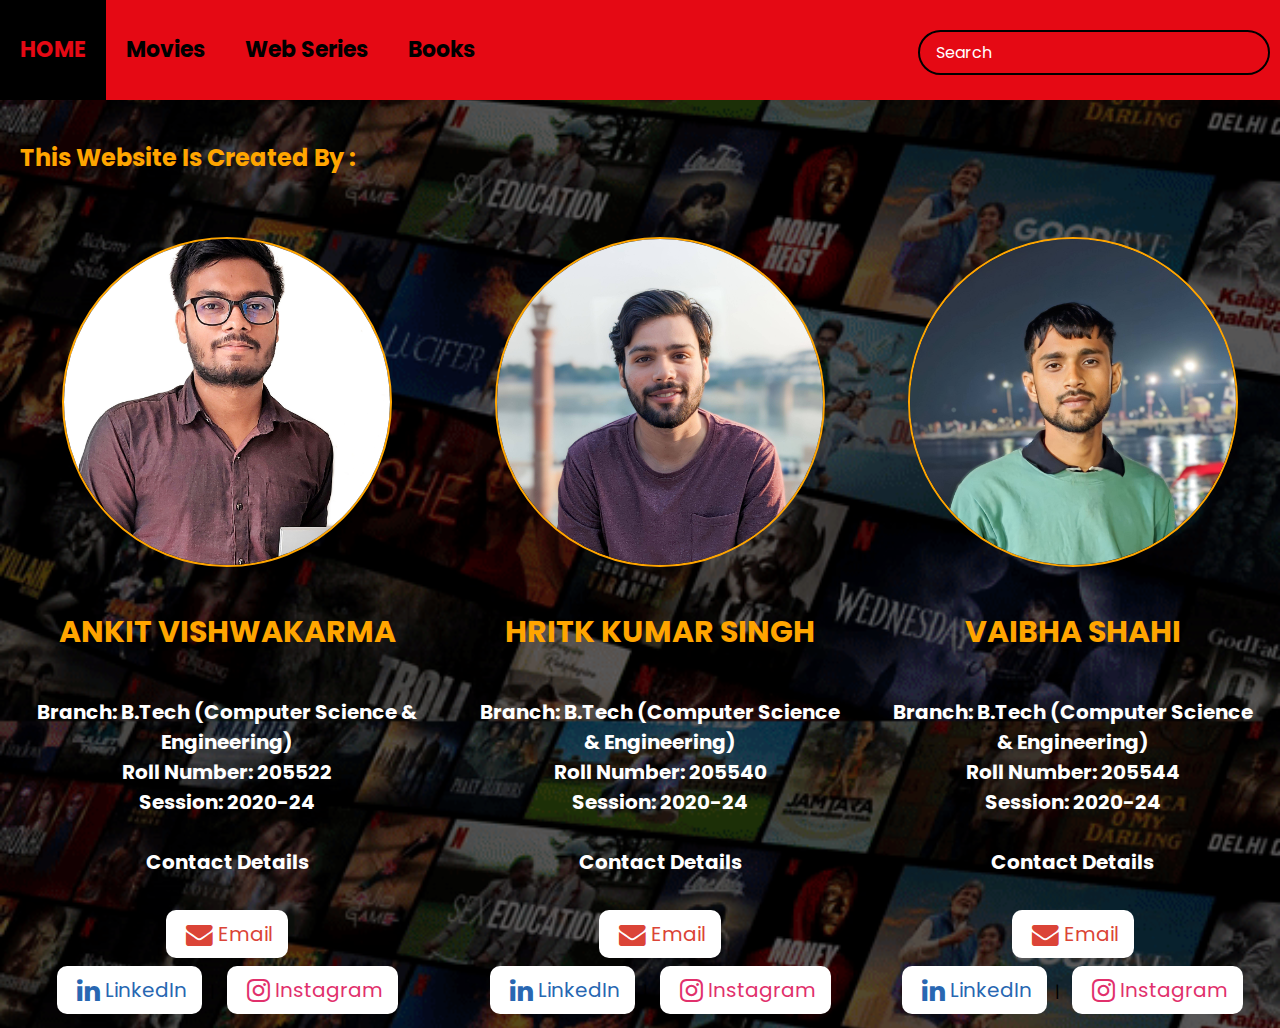
==== aboutUs.html @ 7c268633 "about us page is added" ====
<!DOCTYPE html>
<html lang="en">
<head>
    <meta charset="UTF-8">
    <meta name="viewport" content="width=device-width, initial-scale=1.0">
    <link rel="stylesheet" href="style/aboutUs.css">
    <title>About Us</title>
    <link rel="stylesheet" href="https://cdnjs.cloudflare.com/ajax/libs/font-awesome/4.7.0/css/font-awesome.min.css">
</head>
<body class="home">
    
        <nav class="menu">

            <ul>
                <li><a class="menubutton" href="index.html">HOME</a></li>
                <li><a class="menubutton" href="movies.html">Movies</a></li>
                <li><a class="menubutton" href="webSeries.html">Web Series</a></li>
                <li><a class="menubutton" href="books.html">Books</a></li>
            </ul>

            <form  id="form">
                <input type="text" placeholder="Search" id="search" class="search">
            </form>
            
        </nav>

        <section>
            
            <h2>This Website Is Created By :</h2>
            
        <table width="100%" border="0" align="center">
            <tr>
            <td><img src="photos/ankit.jpeg" align="center" class="profile" alt="ANKIT VISHWAKARMA"></td>

            <td><img src="photos/hritik.jpg" align="center" class="profile" alt="FHRITIK KUMAR SINGH"></td>

            <td><img src="photos/vaibhav.jpg" align="center" class="profile" alt="VAIBHAV SHAHI"></td>
            </tr>
            
            <tr>
                <th align="center" class="names">ANKIT VISHWAKARMA</th>
                <th align="center" class="names">HRITK KUMAR SINGH</th>
                <th align="center" class="names">VAIBHA SHAHI</th>
            </tr>

            <tr>
                <td align="center" class="student">Branch: B.Tech (Computer Science & Engineering)<br>Roll Number: 205522<br>Session: 2020-24<br><br>Contact Details</td>
                <td align="center" class="student">Branch: B.Tech (Computer Science & Engineering)<br>Roll Number: 205540<br>Session: 2020-24<br><br>Contact Details</td>
                <td align="center" class="student">Branch: B.Tech (Computer Science & Engineering)<br>Roll Number: 205544<br>Session: 2020-24<br><br>Contact Details</td>
            </tr>

            <tr>
                <td align="center">
                <span><a href="mailto: sharmaankitk666@gmail.com" target="_blank" class="email" rel="noopener noreferrer"> <i class="fa fa-envelope fa-lg"></i>Email</a></span><br><br>
                <span><a href="http://www.linkedin.com/in/ankitz9" target="_blank" class="linkedin" rel="noopener noreferrer"> <i class="fa fa-linkedin fa-lg"></i>LinkedIn</a>&nbsp;&nbsp;|&nbsp;&nbsp;
                <span><a href="http://www.instagram.com/ankitz9" target="_blank" class="instagram" rel="noopener noreferrer"> <i class="fa fa-instagram fa-lg"></i>Instagram</a></span>
                </td>

                <td align="center">
                    <span><a href="mailto: harshsingh222129@gmail.com" target="_blank" class="email" rel="noopener noreferrer"> <i class="fa fa-envelope fa-lg"></i>Email</a></span><br><br>
                <span><a href="http://www.linkedin.com/in/ankitz9" target="_blank" class="linkedin" rel="noopener noreferrer"> <i class="fa fa-linkedin fa-lg"></i>LinkedIn</a></span>&nbsp;&nbsp;|&nbsp;&nbsp;
                <span><a href="http://www.instagram.com/singhrajput2944" target="_blank" class="instagram" rel="noopener noreferrer"> <i class="fa fa-instagram fa-lg"></i>Instagram</a></span>
                </td>

                <td align="center">
                    <span><a href="mailto: harshsingh91187@gmail.com" target="_blank" class="email" rel="noopener noreferrer"> <i class="fa fa-envelope fa-lg"></i>Email</a></span><br><br>
                <span><a href="http://www.linkedin.com/in/ankitz9" target="_blank" class="linkedin" rel="noopener noreferrer"> <i class="fa fa-linkedin fa-lg"></i>LinkedIn</a></span>&nbsp;&nbsp;|&nbsp;&nbsp;
                <span><a href="http://www.instagram.com/harshsingh1322" target="_blank" class="instagram" rel="noopener noreferrer"> <i class="fa fa-instagram fa-lg"></i>Instagram</a></span>
                </td>
            </tr>
        </table>

        </section>

    <div id="tags"></div>
    <div id="myNav" class="overlay">


        <!-- Button to close the overlay navigation -->
        <a href="javascript:void(0)" class="closebtn" onclick="closeNav()">&times;</a>
      
        <!-- Overlay content -->
        <div class="overlay-content" id="overlay-content"></div>
        
        <a href="javascript:void(0)" class="arrow left-arrow" id="left-arrow">&#8656;</a> 
        
        <a href="javascript:void(0)" class="arrow right-arrow" id="right-arrow" >&#8658;</a>

      </div>

    <!-- <script src="script.js"></script> -->
    <script src="script/quotesScript.js"></script>
</body>
</html>
---- style/aboutUs.css ----
@import url('https://fonts.googleapis.com/css2?family=Poppins:wght@200;400;700&display=swap');

*{
    box-sizing: border-box;
}

:root {
    --primary-color:#000000;
    --secondary-color: #E50914;
}

html, body {
    height: 100%;
}

body.home {
    background: url(../photos/banner.gif);
    background-size: 100%;
}

body.movies {
    background: url(../photos/bg1.jpg);
    background-size: 100%;
}

body.webSeries {
    background: url(../photos/bg2.jpg);
    background-size: 100%;
}

body.books {
    background: url(../photos/bg3.jpg);
    background-size: 100%;
}

body{
    background-color: var(--primary-color);
    font-family: 'Poppins', sans-serif;
    margin: 0;
}

.menu {
    width: 100%;
    background: #E50914;
    overflow: auto;
}

.menu ul {
    margin: 0;
    padding: 0;
    list-style: none;
    line-height: 60px;
}

.menu li {
    float: left;
}


/* header {
    padding:1rem;
    display:flex;
    justify-content: flex-end;
    background-color: var(--secondary-color);
} */

nav {
    /* display: flex; */
    background-color: #E50914;
    overflow: hidden;
}

nav a {
    font-size: 22px;
    font-weight: bold;
    text-decoration: none;
    padding: 20px;
    text-align: center;
    float: left;
    color: rgb(0, 0, 0);
}

.menubutton:hover {
    color: #E50914;
    background-color: black;
}

.search {
    background-color: transparent;
    border: 2px solid var(--primary-color);
    padding:0.5rem 1rem;
    border-radius: 50px;
    font-size: 1rem;
    color:#fff;
    font-family: inherit;
    margin-top: 30px;
    float: right;
    margin-right: 10px;
    display: flex;
    position: relative;
}

.search:focus {
    outline:0;
    background-color: var(--primary-color);
}

.search::placeholder {
    color: #ffffff;
}

main {
    display:flex;
    flex-wrap: wrap;
    justify-content: center;
}

.movie {
    width: 300px;
    margin: 1rem;
    border-radius: 3px;
    box-shadow: 0.2px 4px 5px rgba(0,0,0,0.1);
    background-color: var(--secondary-color);
    position:relative;
    overflow: hidden;
}


.movie img {
    width:100%;
}

.movie-info {
    color:#eee;
    display: flex;
    align-items: center;
    justify-content: space-between;
    padding: 0.5rem 1rem 1rem;
    letter-spacing: 0.5px;
}

.movie-info h3 {
    margin-top: 0;
}

.movie-info span {
    background-color: var(--primary-color);
    padding: 0.25rem 0.5rem;
    border-radius: 3px;
    font-weight: bold;
}

.movie-info span.green {
    color:lightgreen;
}

.movie-info span.orange {
    color:orange;
}

.movie-info span.red {
    color:red;
}

.overview {
    position:absolute;
    left:0;
    right:0;
    bottom:0;
    background-color: #fff;
    padding: 1rem;
    max-height: 100%;
    transform:translateY(101%);
    transition:transform 0.3s ease-in;
}

.movie:hover .overview {
    transform:translateY(0);
    overflow: scroll;
}

#tags {
    width:80%;
    display:flex;
    flex-wrap: wrap;
    justify-content: center;
    align-items: center;
    margin: 10px auto;
}

.tag {
    color:white;
    padding:10px 20px;
    background-color: #E50914;
    border-radius: 50px;
    margin:5px;
    display:inline-block;
    cursor: pointer;
}

.tag.highlight {
    background-color: orange;
}
.no-results {
    color:white;
}

.pagination {
    display:flex;
    margin:10px 30px;
    align-items: center;
    justify-content: center;
    color:white;
}

.page {
    padding:20px;
    cursor:pointer;
}

.page.disabled {
    cursor:not-allowed;
    color:grey;
}

.current {
    padding: 10px 20px;
    border-radius: 50%;
    border: 5px solid #E50914;;
    font-size: 20px;
    font-weight: 600;
}

.know-more {
    background-color: #E50914;;
    color:white;
    font-size: 16px;
    font-weight: bold;
    border:0;
    border-radius: 50px;
    padding: 10px 20px;
    margin-top: 5px;
}
/* The Overlay (background) */
.overlay {
    /* Height & width depends on how you want to reveal the overlay (see JS below) */   
    height: 100%;
    width: 0;
    position: fixed; /* Stay in place */
    z-index: 1; /* Sit on top */
    left: 0;
    top: 0;
    background-color: rgb(0,0,0); /* Black fallback color */
    background-color: rgba(0,0,0, 0.9); /* Black w/opacity */
    overflow-x: hidden; /* Disable horizontal scroll */
    transition: 0.5s; /* 0.5 second transition effect to slide in or slide down the overlay (height or width, depending on reveal) */
}
  
  /* Position the content inside the overlay */
.overlay-content {
    position: relative;
    top: 10%; /* 25% from the top */
    width: 100%; /* 100% width */
    text-align: center; /* Centered text/links */
    margin-top: 30px; /* 30px top margin to avoid conflict with the close button on smaller screens */
}
  
  /* The navigation links inside the overlay */
.overlay a {
    padding: 8px;
    text-decoration: none;
    font-size: 36px;
    color: #818181;
    display: block; /* Display block instead of inline */
    transition: 0.3s; /* Transition effects on hover (color) */
}
  
  /* When you mouse over the navigation links, change their color */
.overlay a:hover, .overlay a:focus {
    color: #f1f1f1;
}
  
  /* Position the close button (top right corner) */
.overlay .closebtn {
    position: absolute;
    top: 20px;
    right: 45px;
    font-size: 60px;
}
  
  /* When the height of the screen is less than 450 pixels, change the font-size of the links and position the close button again, so they don't overlap */
@media screen and (max-height: 450px) {
    .overlay a {font-size: 20px}
    .overlay .closebtn {
      font-size: 40px;
      top: 15px;
      right: 35px;
    }
}


.embed.hide {
      display: none;
}

.embed.show {
      display: inline-block;
}

.arrow {
      position: absolute;
      font-size: 40px;
}

.arrow.left-arrow {
      top:50%;
      left:5%;
      transform: translateY(-50%);
}

  
.arrow.right-arrow {
    top:50%;
    transform: translateY(-50%);
    right:5%;
}

.dots {
    margin-top: 30px;
}

.dots .dot {
    padding: 5px 15px;
    border-radius: 50%;
    border: 5px solid var(--secondary-color);
    color: white;
    font-size: 20px;
    font-weight: 600;
    margin: 5px;
}

.dots .dot.active {
    border-color: orange;
}

.names {
    font-size: 30px;
    color: orange;
}

.student {
    font-size: 20px;
    font-weight: bold;
    color: #fff;
}

.email {
    background-color: #fff;
    padding: 10px 15px;
    border-radius: 10px;
    text-decoration: none;
    color: #DB4437;
    font-size: 20px;
}

.linkedin {
    background-color: #fff;
    padding: 10px 15px;
    border-radius: 10px;
    text-decoration: none;
    color: #2867B2;
    font-size: 20px;
}

.instagram {
    background-color: #fff;
    padding: 10px 15px;
    border-radius: 10px;
    text-decoration: none;
    color: #E1306C;
    font-size: 20px;
}

.fa-envelope {
    padding: 5px;
    color: #DB4437
}

.fa-linkedin {
    padding: 5px;
    color: #2867B2;
}

.fa-instagram {
    padding: 5px;
    color: #E1306C;
  }

span :hover {
    opacity: 0.7;
}

h2 {
    padding: 20px;
    color: orange;
}

section {
    min-height: 100vh;
}

img {
    padding: 0px;
    max-width: 100%;
}

.profile {
    display: block;
    border-radius: 50%; border: 2px solid orange;
    width: 330px;
    margin-left: auto;
    margin-right: auto;
}

section h5 {
    margin: 40px;
}

td, th {
    padding: 20px;
}
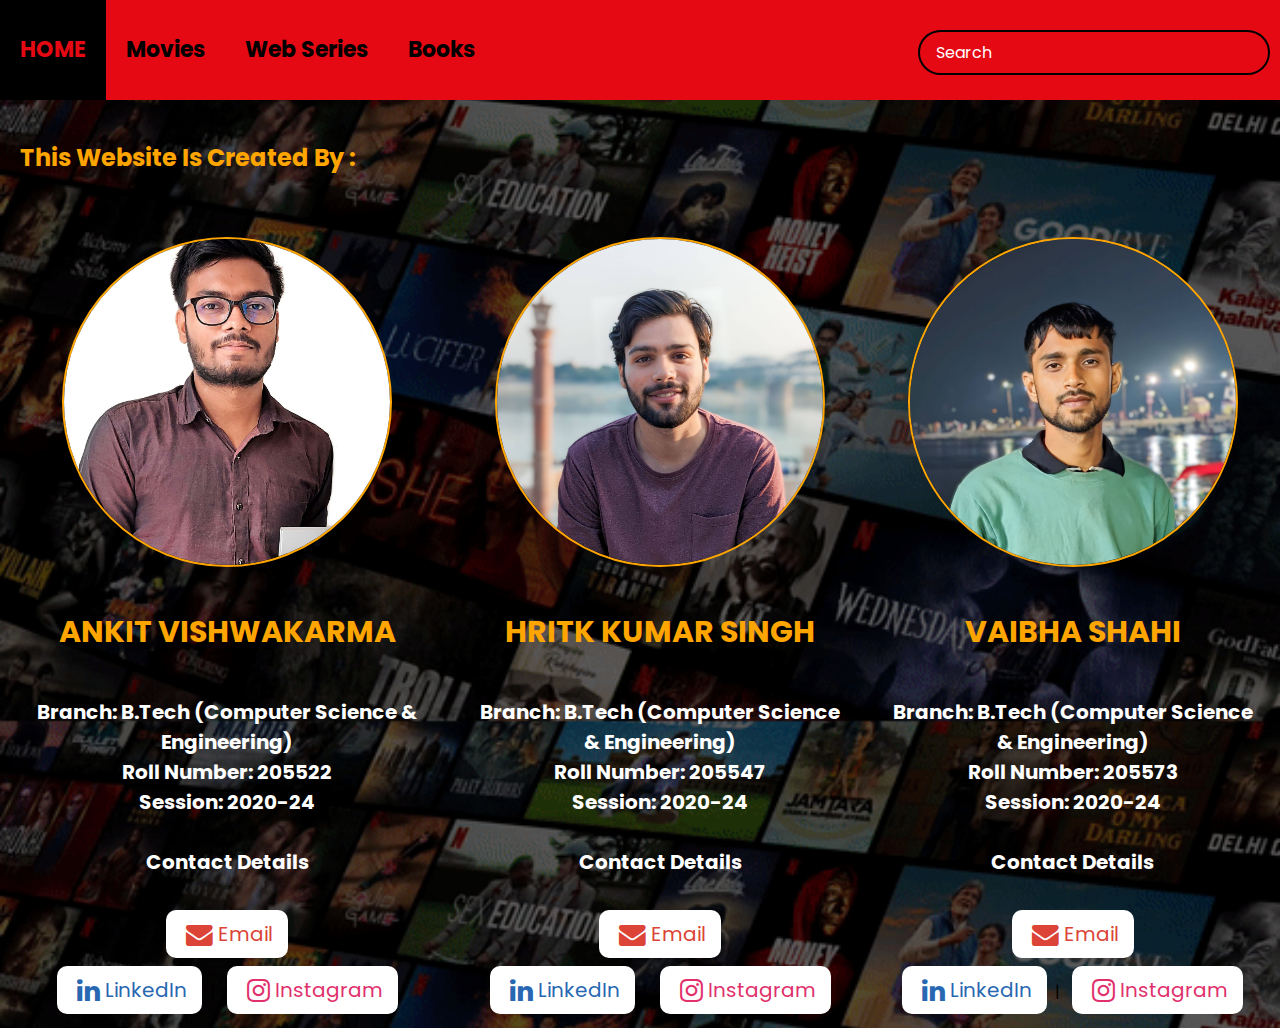
==== commit f61ddd35: "about us page is added" ====
--- a/aboutUs.html
+++ b/aboutUs.html
@@ -45,8 +45,8 @@
 
             <tr>
                 <td align="center" class="student">Branch: B.Tech (Computer Science & Engineering)<br>Roll Number: 205522<br>Session: 2020-24<br><br>Contact Details</td>
-                <td align="center" class="student">Branch: B.Tech (Computer Science & Engineering)<br>Roll Number: 205540<br>Session: 2020-24<br><br>Contact Details</td>
-                <td align="center" class="student">Branch: B.Tech (Computer Science & Engineering)<br>Roll Number: 205544<br>Session: 2020-24<br><br>Contact Details</td>
+                <td align="center" class="student">Branch: B.Tech (Computer Science & Engineering)<br>Roll Number: 205547<br>Session: 2020-24<br><br>Contact Details</td>
+                <td align="center" class="student">Branch: B.Tech (Computer Science & Engineering)<br>Roll Number: 205573<br>Session: 2020-24<br><br>Contact Details</td>
             </tr>
 
             <tr>
@@ -57,15 +57,15 @@
                 </td>
 
                 <td align="center">
-                    <span><a href="mailto: harshsingh222129@gmail.com" target="_blank" class="email" rel="noopener noreferrer"> <i class="fa fa-envelope fa-lg"></i>Email</a></span><br><br>
+                    <span><a href="mailto: sharmaankitk666@gmail.com" target="_blank" class="email" rel="noopener noreferrer"> <i class="fa fa-envelope fa-lg"></i>Email</a></span><br><br>
                 <span><a href="http://www.linkedin.com/in/ankitz9" target="_blank" class="linkedin" rel="noopener noreferrer"> <i class="fa fa-linkedin fa-lg"></i>LinkedIn</a></span>&nbsp;&nbsp;|&nbsp;&nbsp;
-                <span><a href="http://www.instagram.com/singhrajput2944" target="_blank" class="instagram" rel="noopener noreferrer"> <i class="fa fa-instagram fa-lg"></i>Instagram</a></span>
+                <span><a href="http://www.instagram.com/ankitz9" target="_blank" class="instagram" rel="noopener noreferrer"> <i class="fa fa-instagram fa-lg"></i>Instagram</a></span>
                 </td>
 
                 <td align="center">
-                    <span><a href="mailto: harshsingh91187@gmail.com" target="_blank" class="email" rel="noopener noreferrer"> <i class="fa fa-envelope fa-lg"></i>Email</a></span><br><br>
+                    <span><a href="mailto: sharmaankitk666@gmail.com" target="_blank" class="email" rel="noopener noreferrer"> <i class="fa fa-envelope fa-lg"></i>Email</a></span><br><br>
                 <span><a href="http://www.linkedin.com/in/ankitz9" target="_blank" class="linkedin" rel="noopener noreferrer"> <i class="fa fa-linkedin fa-lg"></i>LinkedIn</a></span>&nbsp;&nbsp;|&nbsp;&nbsp;
-                <span><a href="http://www.instagram.com/harshsingh1322" target="_blank" class="instagram" rel="noopener noreferrer"> <i class="fa fa-instagram fa-lg"></i>Instagram</a></span>
+                <span><a href="http://www.instagram.com/ankitz9" target="_blank" class="instagram" rel="noopener noreferrer"> <i class="fa fa-instagram fa-lg"></i>Instagram</a></span>
                 </td>
             </tr>
         </table>
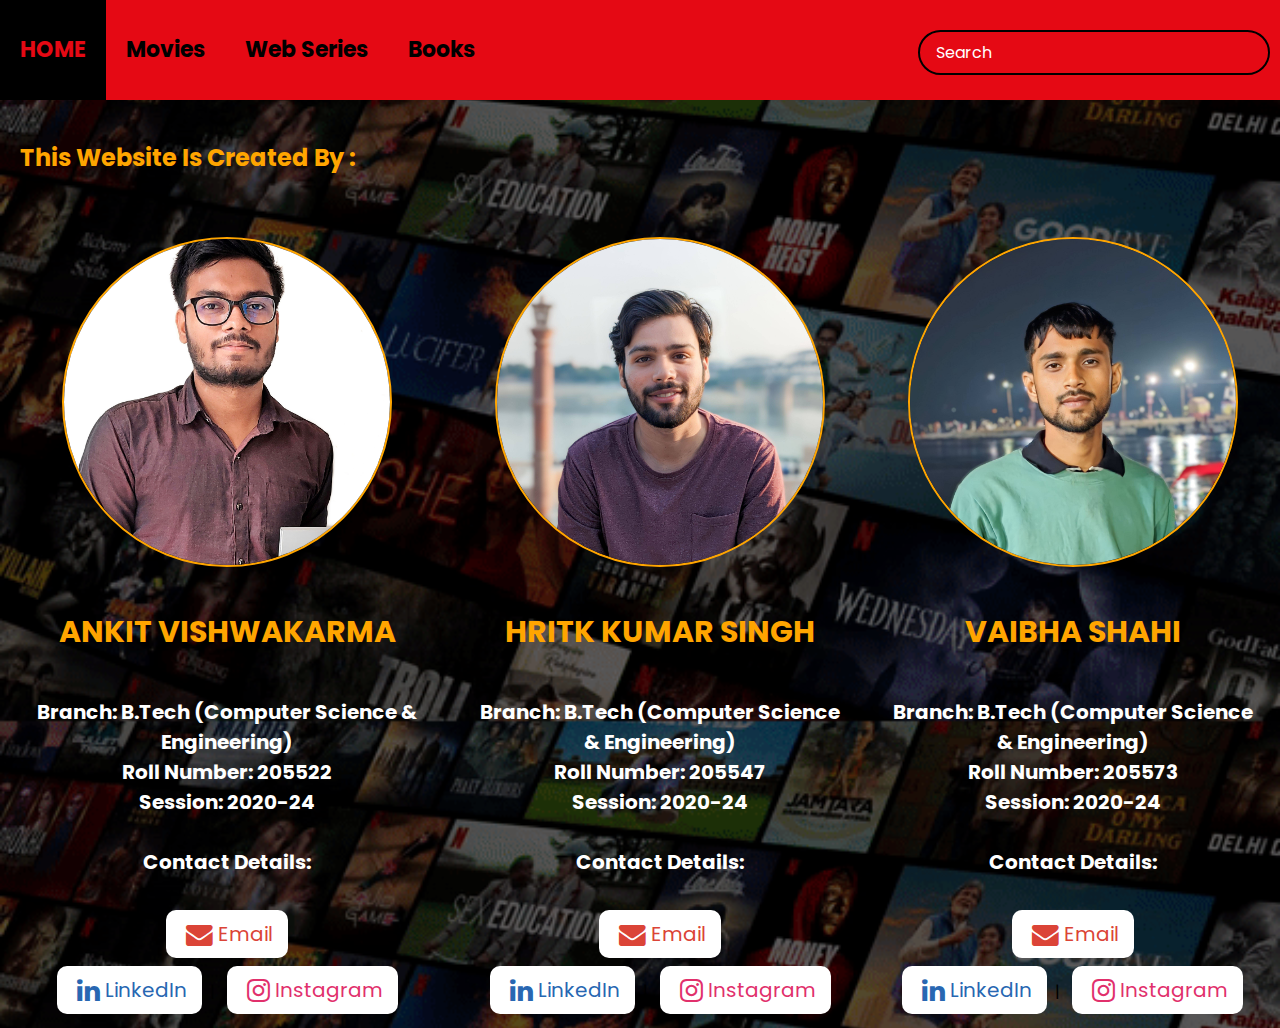
==== commit 4b288f76: "about us page is added" ====
--- a/aboutUs.html
+++ b/aboutUs.html
@@ -44,9 +44,9 @@
             </tr>
 
             <tr>
-                <td align="center" class="student">Branch: B.Tech (Computer Science & Engineering)<br>Roll Number: 205522<br>Session: 2020-24<br><br>Contact Details</td>
-                <td align="center" class="student">Branch: B.Tech (Computer Science & Engineering)<br>Roll Number: 205547<br>Session: 2020-24<br><br>Contact Details</td>
-                <td align="center" class="student">Branch: B.Tech (Computer Science & Engineering)<br>Roll Number: 205573<br>Session: 2020-24<br><br>Contact Details</td>
+                <td align="center" class="student">Branch: B.Tech (Computer Science & Engineering)<br>Roll Number: 205522<br>Session: 2020-24<br><br>Contact Details:</td>
+                <td align="center" class="student">Branch: B.Tech (Computer Science & Engineering)<br>Roll Number: 205547<br>Session: 2020-24<br><br>Contact Details:</td>
+                <td align="center" class="student">Branch: B.Tech (Computer Science & Engineering)<br>Roll Number: 205573<br>Session: 2020-24<br><br>Contact Details:</td>
             </tr>
 
             <tr>
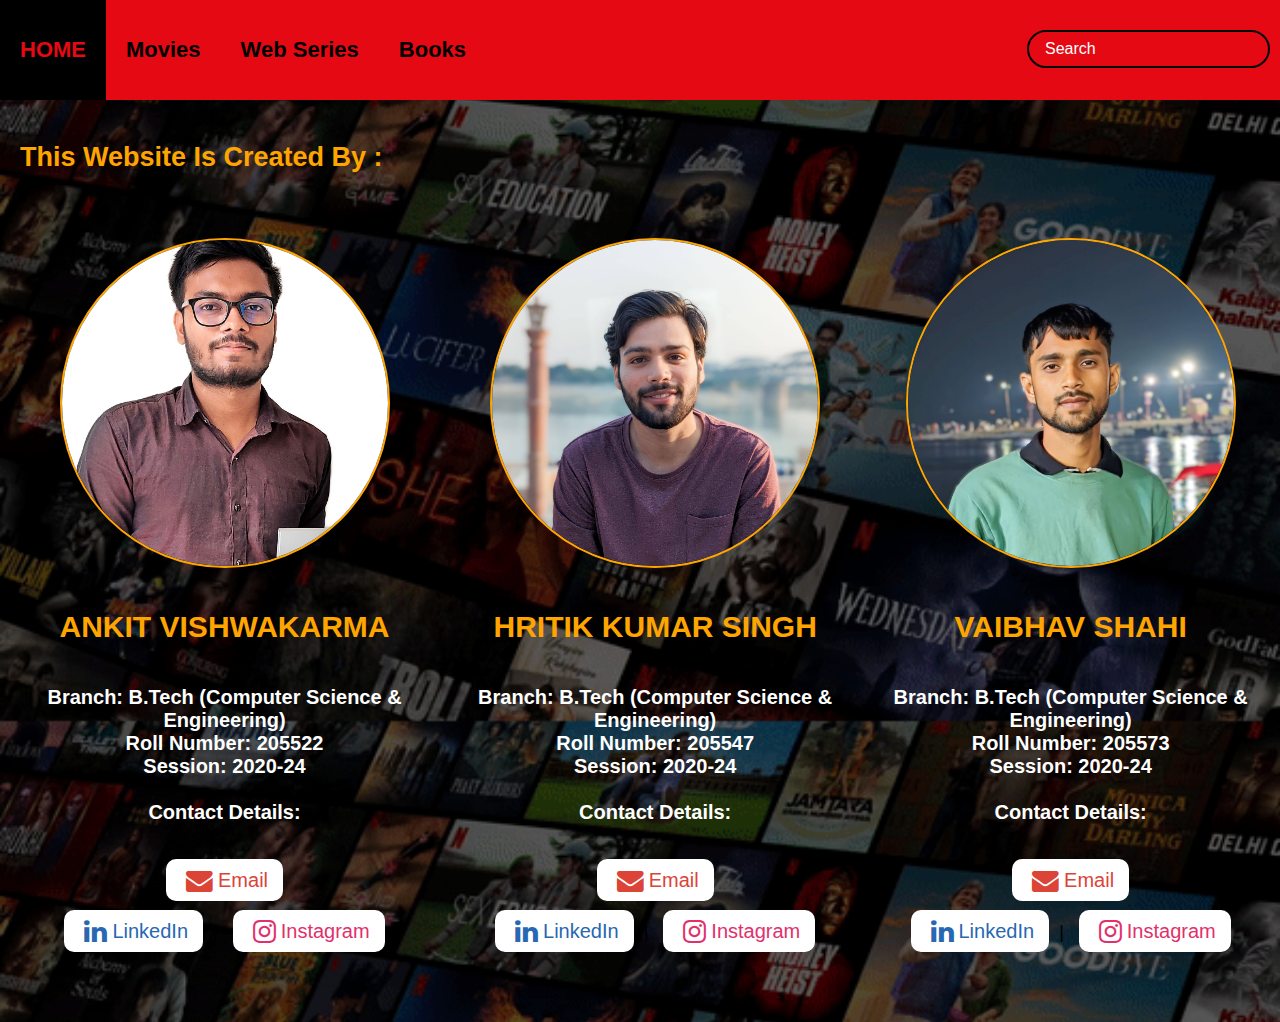
==== commit dcce5609: "about us page is added" ====
--- a/aboutUs.html
+++ b/aboutUs.html
@@ -39,8 +39,8 @@
             
             <tr>
                 <th align="center" class="names">ANKIT VISHWAKARMA</th>
-                <th align="center" class="names">HRITK KUMAR SINGH</th>
-                <th align="center" class="names">VAIBHA SHAHI</th>
+                <th align="center" class="names">HRITIK KUMAR SINGH</th>
+                <th align="center" class="names">VAIBHAV SHAHI</th>
             </tr>
 
             <tr>
--- a/style/aboutUs.css
+++ b/style/aboutUs.css
@@ -343,6 +343,12 @@
     border-color: orange;
 }
 
+body {
+    /* font-family: "Lucida Console", "Courier New", monospace; */
+    font-family: helvetica;
+    font-size: 18px;
+  }
+
 .names {
     font-size: 30px;
     color: orange;
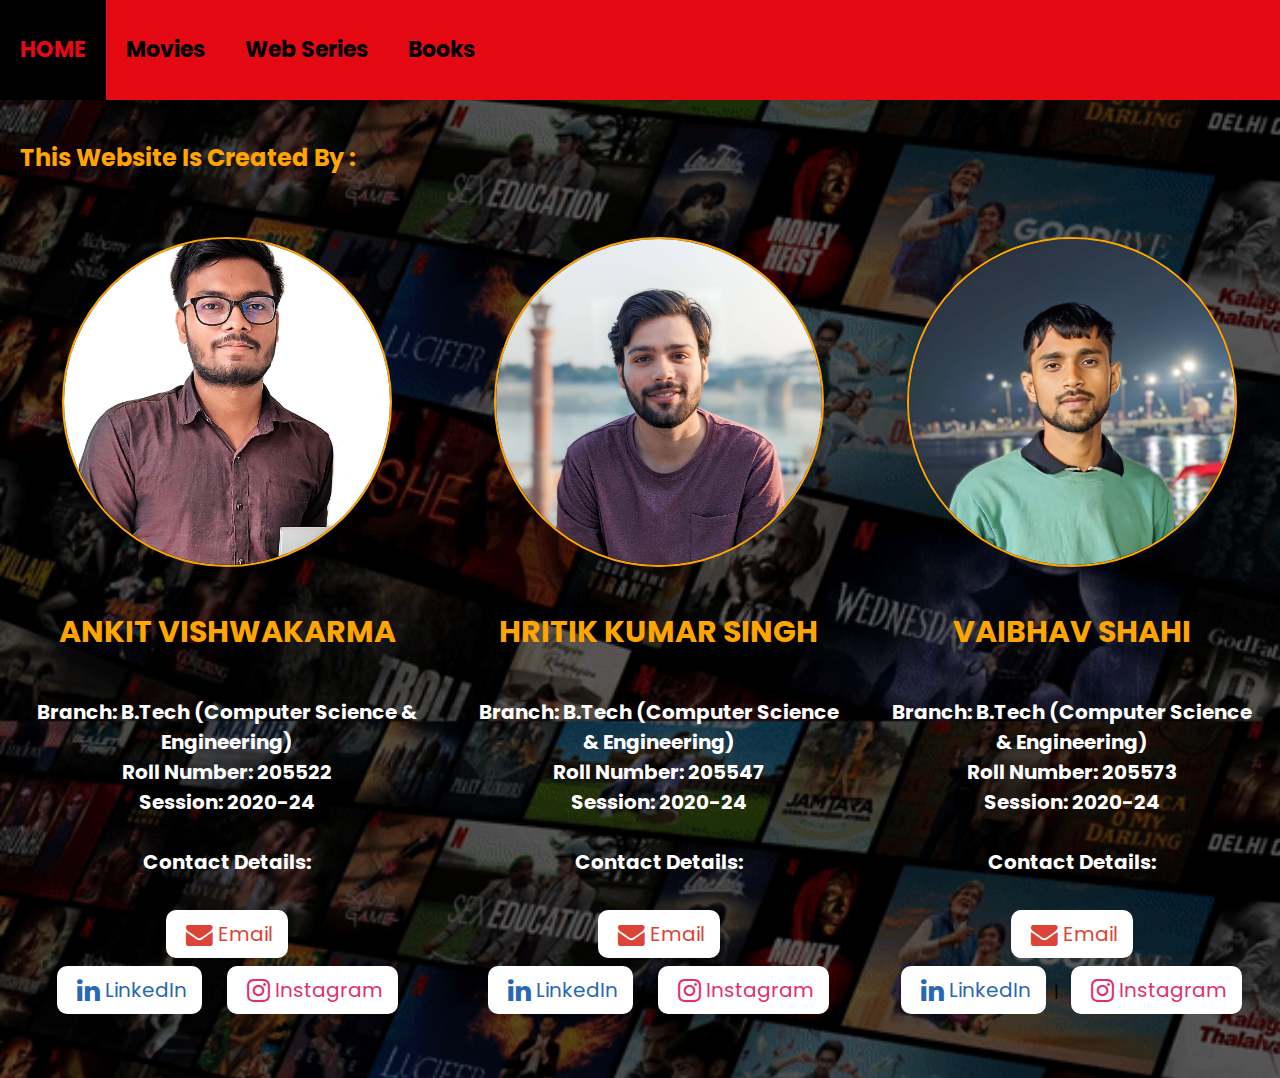
==== commit 16672c7d: "search option is removed from index and about us page" ====
--- a/aboutUs.html
+++ b/aboutUs.html
@@ -17,10 +17,6 @@
                 <li><a class="menubutton" href="webSeries.html">Web Series</a></li>
                 <li><a class="menubutton" href="books.html">Books</a></li>
             </ul>
-
-            <form  id="form">
-                <input type="text" placeholder="Search" id="search" class="search">
-            </form>
             
         </nav>
 
@@ -53,19 +49,19 @@
                 <td align="center">
                 <span><a href="mailto: sharmaankitk666@gmail.com" target="_blank" class="email" rel="noopener noreferrer"> <i class="fa fa-envelope fa-lg"></i>Email</a></span><br><br>
                 <span><a href="http://www.linkedin.com/in/ankitz9" target="_blank" class="linkedin" rel="noopener noreferrer"> <i class="fa fa-linkedin fa-lg"></i>LinkedIn</a>&nbsp;&nbsp;|&nbsp;&nbsp;
-                <span><a href="http://www.instagram.com/ankitz9" target="_blank" class="instagram" rel="noopener noreferrer"> <i class="fa fa-instagram fa-lg"></i>Instagram</a></span>
+                <span><a href="http://www.instagram.com/ankitz9" target="_blank" class="instagram" rel="noopener noreferrer"> <i class="fa fa-instagram fa-lg"></i>Instagram</a></span><br><br><br>
                 </td>
 
                 <td align="center">
                     <span><a href="mailto: sharmaankitk666@gmail.com" target="_blank" class="email" rel="noopener noreferrer"> <i class="fa fa-envelope fa-lg"></i>Email</a></span><br><br>
                 <span><a href="http://www.linkedin.com/in/ankitz9" target="_blank" class="linkedin" rel="noopener noreferrer"> <i class="fa fa-linkedin fa-lg"></i>LinkedIn</a></span>&nbsp;&nbsp;|&nbsp;&nbsp;
-                <span><a href="http://www.instagram.com/ankitz9" target="_blank" class="instagram" rel="noopener noreferrer"> <i class="fa fa-instagram fa-lg"></i>Instagram</a></span>
+                <span><a href="http://www.instagram.com/ankitz9" target="_blank" class="instagram" rel="noopener noreferrer"> <i class="fa fa-instagram fa-lg"></i>Instagram</a></span><br><br><br>
                 </td>
 
                 <td align="center">
                     <span><a href="mailto: sharmaankitk666@gmail.com" target="_blank" class="email" rel="noopener noreferrer"> <i class="fa fa-envelope fa-lg"></i>Email</a></span><br><br>
                 <span><a href="http://www.linkedin.com/in/ankitz9" target="_blank" class="linkedin" rel="noopener noreferrer"> <i class="fa fa-linkedin fa-lg"></i>LinkedIn</a></span>&nbsp;&nbsp;|&nbsp;&nbsp;
-                <span><a href="http://www.instagram.com/ankitz9" target="_blank" class="instagram" rel="noopener noreferrer"> <i class="fa fa-instagram fa-lg"></i>Instagram</a></span>
+                <span><a href="http://www.instagram.com/ankitz9" target="_blank" class="instagram" rel="noopener noreferrer"> <i class="fa fa-instagram fa-lg"></i>Instagram</a></span><br><br><br>
                 </td>
             </tr>
         </table>
--- a/style/aboutUs.css
+++ b/style/aboutUs.css
@@ -343,12 +343,6 @@
     border-color: orange;
 }
 
-body {
-    /* font-family: "Lucida Console", "Courier New", monospace; */
-    font-family: helvetica;
-    font-size: 18px;
-  }
-
 .names {
     font-size: 30px;
     color: orange;
